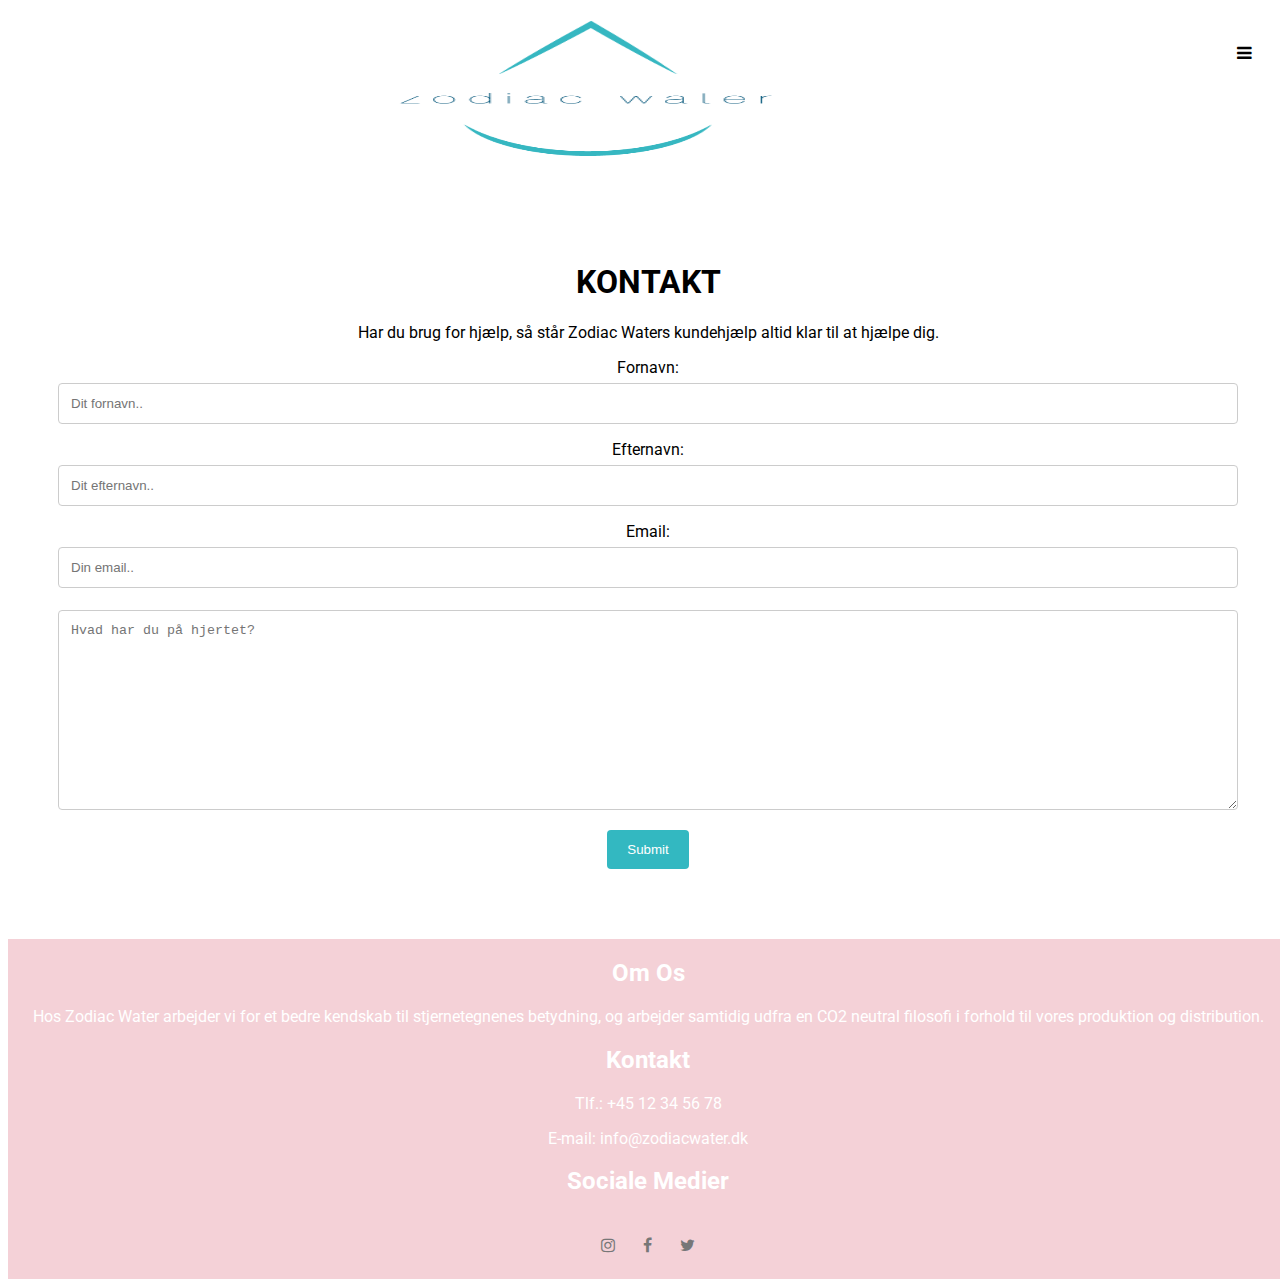
==== kontakt.html @ 23003e14 "Alle filer fra sitet er overført til dette repository" ====
<!doctype html>
<html>
<head>
<meta charset="utf-8">
<meta name="viewport" content="width-device-width, initial-scale=1.0">
<meta name="ROBOTS" CONTENT="NOINDEX, NOFOLLOW">
<title>Zodiac Water</title>
<link rel="stylesheet" href="zodiackontakt.css">
<link rel="stylesheet" href="https://cdnjs.cloudflare.com/ajax/libs/font-awesome/4.7.0/css/font-awesome.min.css">
<link href="https://fonts.googleapis.com/css?family=Roboto&display=swap" rel="stylesheet">
</head>

<body>
<div class="wrapper">
	<!-- Main nav bar area -->
	<nav class="topnav">
		<a href="index.html"><img src="logo.png" id="logo" alt="Logo" class="responsive"></a>
		<ul id="myLinks">
			<a href="index.html">Forside</a>
			<a href="produkter.html">Produkter</a>
			<a href="voreskoncept.html">Vores Koncept</a>
			<a href="kontakt.html">Kontakt</a>
		</ul>
		<a href="javascript:void(0);" class="icon" onclick="myFunction()">
    	<i class="fa fa-bars"></i>
  		</a>
		<script>
			function myFunction() {
  			var x = document.getElementById("myLinks");
  			if (x.style.display === "block") {
    		x.style.display = "none";
  			} else {
    		x.style.display = "block";
  				}
			}
		</script>
		</nav>		
	<!-- Main content area -->
<main class="content">		
	<article> 
		<h1> KONTAKT </h1>
		<p> Har du brug for hjælp, så står Zodiac Waters kundehjælp altid klar til at hjælpe dig.</p>
	</article>	
		
	<article>
		<form action="action_page.php">

    		<label for="fname">Fornavn:</label>
    		<input type="text" id="fname" name="Fornavn" placeholder="Dit fornavn..">

    		<label for="lname">Efternavn:</label>
   			<input type="text" id="lname" name="Efternavn" placeholder="Dit efternavn..">
			
			<label for="lname">Email:</label>
   			<input type="text" id="lname" name="Email" placeholder="Din email..">

    </select>

    <textarea id="subject" name="subject" placeholder="Hvad har du på hjertet?" style="height:200px"></textarea>

    <input type="submit" value="Submit">

    </form>
    </article>
</main>
		
<footer class="main-footer">
	<article><h2>Om Os</h2>
	<p>Hos Zodiac Water arbejder vi for et bedre kendskab til stjernetegnenes betydning, og arbejder samtidig udfra en CO2 neutral filosofi i forhold til vores produktion og distribution.</p>
	</article>
	<article><h2>Kontakt</h2>
		<p>Tlf.: +45 12 34 56 78</p>
		<p>E-mail: info@zodiacwater.dk</p>
	</article>
	<article><h2>Sociale Medier</h2>
			<p class="col-md-6 col-sm-6">
                    <ul class="social-icon">
                        <li><a href="#" class="fa fa-instagram"></a></li>
                        <li><a href="#" class="fa fa-facebook"></a></li>
						<li><a href="#" class="fa fa-twitter"></a></li>			
                    </ul>
            </p>
	</article>
</footer>
</div>
</body>
</html>
---- zodiackontakt.css ----
@charset "utf-8";
/* CSS Document */

body {
	width: 100%;
	font-family: 'Roboto', sans-serif;
}
.responsive {
  width: 100%;
  height: auto;
}
.wrapper {
	max-width: 100%;
	margin: 0 0;
}

.wrapper > * {
	border-radius: 0px;
}

/* Vi navngiver områder udfra grid-area property. */
.topnav {
  	grid-area: nav;	
  	overflow: hidden;
  	background-color: #ffffff;
  	position: relative;
  	width: 100%;
}

.content {
	grid-area: content;
	text-align: center;
	margin: 50px 50px 50px 50px;
}

.main-footer {
	grid-area: footer;
	text-align: center;
	background-color: #F4D1D7;
	color: #ffffff;
}

.topnav #myLinks {
  display: none;
}

.topnav a {
  color: black;
  padding: 10px 10px;
  text-decoration: none;
  font-size: 17px;
  display: block;
}

.topnav a.icon {
  background:#ffffff;
  display: block;
  position: absolute;
  right: 2%;
  top: 25px;
}

.topnav a:hover {
  background-color: #ffffff;
  color: black;
}

.active {
  background-color: #4CAF50;
  color: white;
}

#logo {
	float: center;
	margin: 0% 30%;
	max-width: 30%;
	max-height: 140px;
}

/*KONTAKT BOKS*/
/* Style inputs with type="text", select elements and textareas */
input[type=text], select, textarea {
  grid-area: content;
  width: 100%; /* Full width */
  padding: 12px; /* Some padding */ 
  border: 1px solid #ccc; /* Gray border */
  border-radius: 4px; /* Rounded borders */
  box-sizing: border-box; /* Make sure that padding and width stays in place */
  margin-top: 6px; /* Add a top margin */
  margin-bottom: 16px; /* Bottom margin */
  resize: vertical /* Allow the user to vertically resize the textarea (not horizontally) */
}

/* Style the submit button with a specific background color etc */
input[type=submit] {
  background-color: #33B8C1;
  color: white;
  padding: 12px 20px;
  border: none;
  border-radius: 4px;
  cursor: pointer;
}

/* When moving the mouse over the submit button, add a darker green color */
input[type=submit]:hover {
  background-color: #33B8C1;
}

/* Add a background color and some padding around the form */
.container {
  border-radius: 5px;
  background-color: #f2f2f2;
  padding: 20px;
}





/* SOCIALE IKONER*/

.social-icon {
    position: relative;
    padding: 0;
    margin: 0;
    text-align: center;
}

.social-icon li {
    display: inline-block;
    list-style: none;
}

.social-icon li a {
    color: #777;
    cursor: pointer;
    font-size: 16px;
    text-decoration: none;
    transition: all 0.4s ease-in-out;
    text-align: center;
    vertical-align: middle;
    position: relative;
    margin: 22px 12px 10px 12px;
}

.social-icon li a:hover {
    color: #000;
    transform: scale(1.1);
}










/* mobile first */
.wrapper {
	display: grid;
	grid-gap: 20px;
	grid-template-areas:
		"nav     nav"
		"content content"
		"footer  footer";
}
@media (min-width: 500px) {
	.wrapper {
		grid-template-columns: 1fr 3fr;
		grid-template-areas:
			"nav     nav"
			"content content"
			"footer  footer";
	}
	nav ul {
		display: flex;
		justify-content: space-between;
	}
}
@media (min-width: 700px) {
	.wrapper {
		grid-template-columns: 1fr 4fr 1fr;
		grid-template-areas:
			"nav     nav     nav"
			"content content content"
			"footer  footer  footer";			
	}
	nav ul {
		flex-drection: column;
	}
}
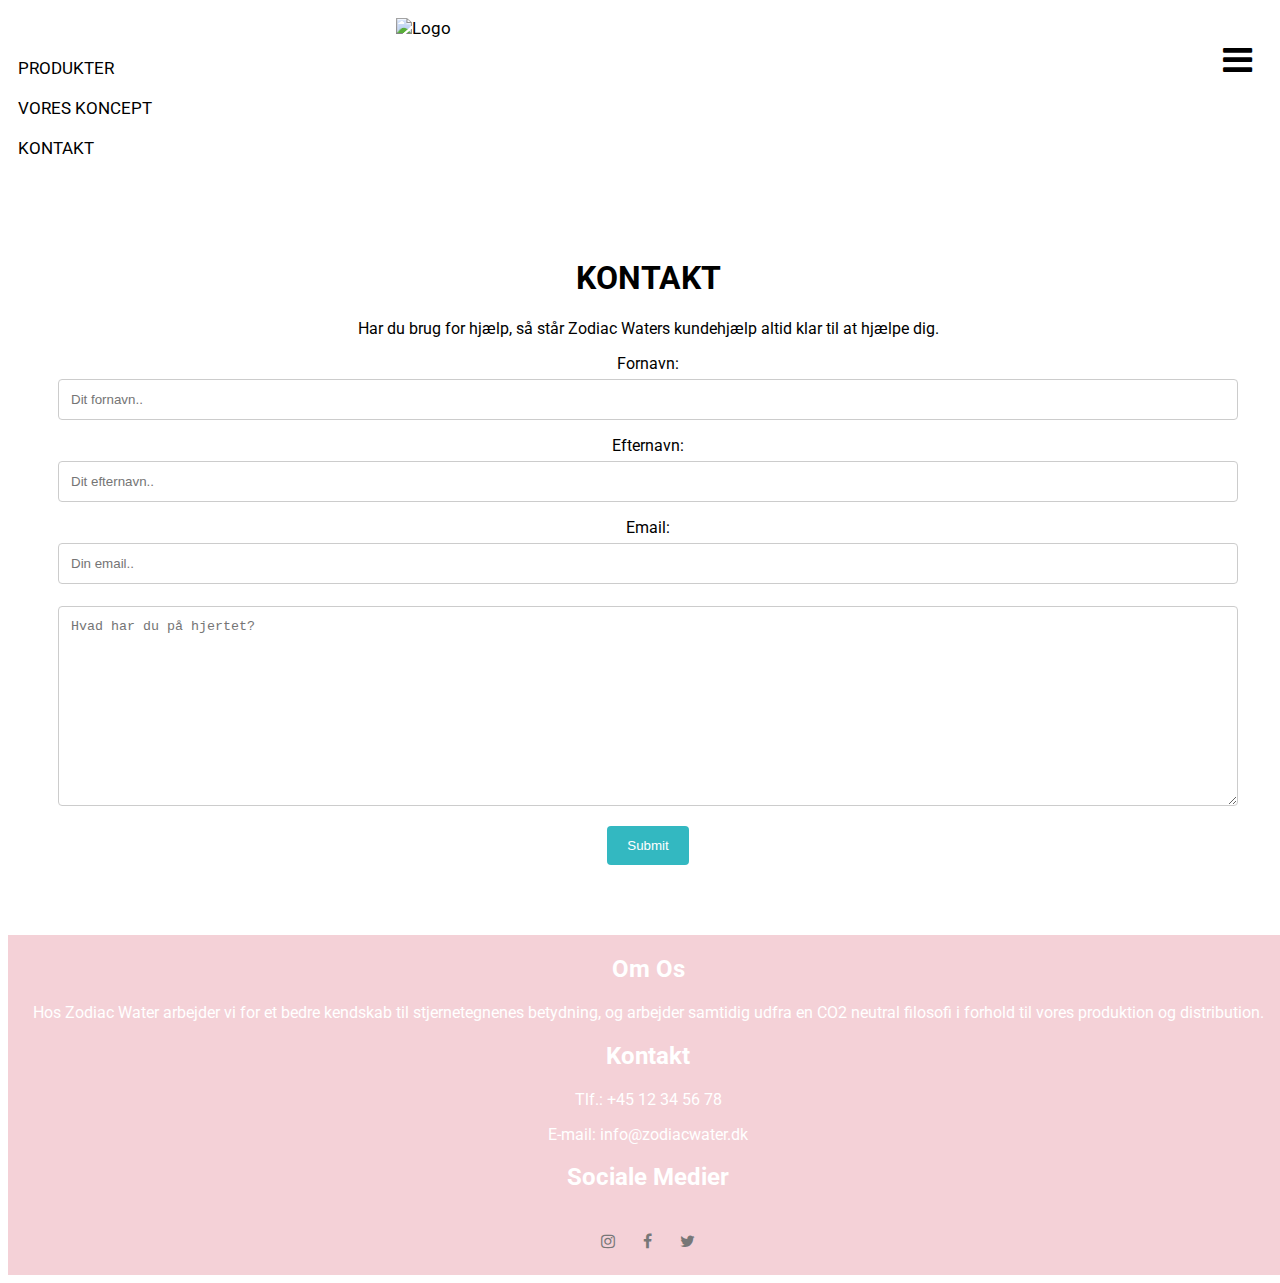
==== commit cf850122: "kontaktside opdateret med ny menu og styling" ====
--- a/kontakt.html
+++ b/kontakt.html
@@ -12,29 +12,28 @@
 
 <body>
 <div class="wrapper">
-	<!-- Main nav bar area -->
-	<nav class="topnav">
-		<a href="index.html"><img src="logo.png" id="logo" alt="Logo" class="responsive"></a>
-		<ul id="myLinks">
-			<a href="index.html">Forside</a>
-			<a href="produkter.html">Produkter</a>
-			<a href="voreskoncept.html">Vores Koncept</a>
-			<a href="kontakt.html">Kontakt</a>
-		</ul>
-		<a href="javascript:void(0);" class="icon" onclick="myFunction()">
-    	<i class="fa fa-bars"></i>
-  		</a>
-		<script>
-			function myFunction() {
-  			var x = document.getElementById("myLinks");
-  			if (x.style.display === "block") {
-    		x.style.display = "none";
-  			} else {
-    		x.style.display = "block";
-  				}
-			}
-		</script>
-		</nav>		
+	<nav class="topnav" id="myTopnav">
+	<a href="index.html"><img src="zw_logo.png" id="logo" alt="Logo" class="responsive"></a>
+  <a href="#news">PRODUKTER</a>
+  <a href="#contact">VORES KONCEPT</a>
+  <a href="#about">KONTAKT</a>
+  <a href="javascript:void(0);" class="icon" onclick="myFunction()">
+    <i class="fa fa-bars fa-2x"></i>
+  </a>
+</nav>
+	
+	<script>
+function myFunction() {
+  var x = document.getElementById("myTopnav");
+  if (x.className === "topnav") {
+    x.className += " responsive";
+  } else {
+    x.className = "topnav";
+  }
+}
+</script>
+
+	
 	<!-- Main content area -->
 <main class="content">		
 	<article> 
